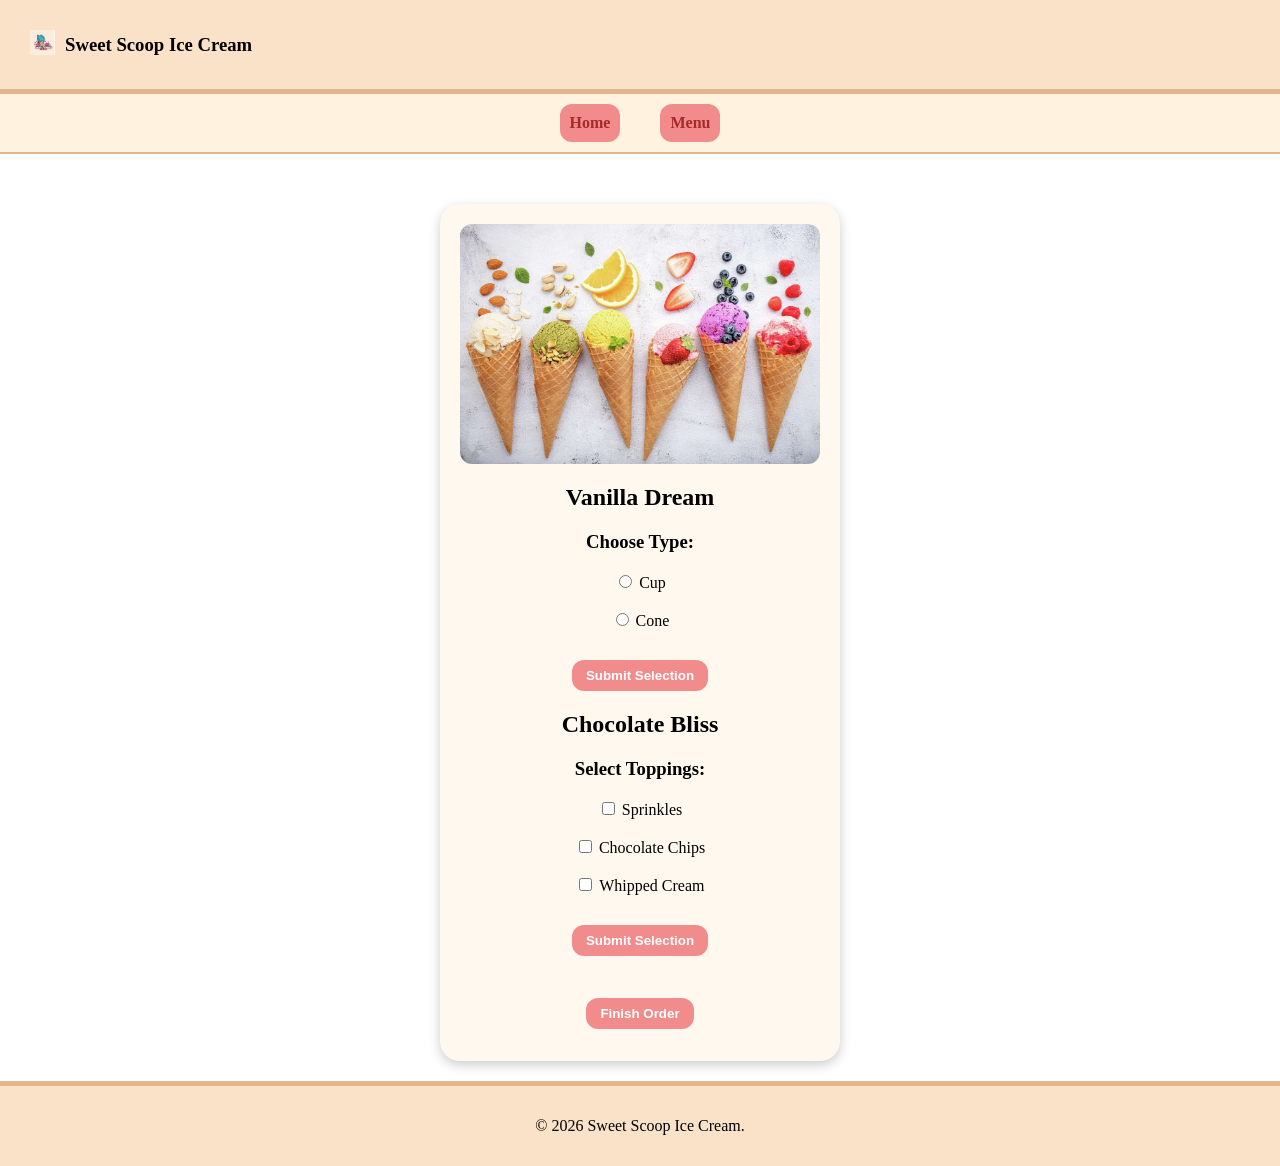
==== customize_order.html @ e47045ab "Initial commit" ====
<!DOCTYPE html>
<html lang="en">

<head>
    <meta charset="UTF-8">
    <meta name="viewport" content="width=device-width, initial-scale=1.0">
    <title>Customize Order</title>
    <link rel="stylesheet" href="styles.css">
</head>

<body>
    <header id="page_header">
        <div>
            <div><img src="img/logo.jpeg" alt="Sweet Scoop Ice Cream Logo"></div>
        </div>

        <div>
            <h3>Sweet Scoop Ice Cream</h3>
        </div>
    </header>

    <nav>
        <ul>
            <li><a href="index.html">Home</a></li>
            <li><a href="menu_view.html">Menu</a></li>
        </ul>
    </nav>

    <main class="customize_order_main">
        

        <form action="order_summary.html">
            <div>
                <img src="img/icecream_banner.jpeg" alt="Banner image for customizing order" id="banner_img">
            </div>

            <h2>Vanilla Dream</h2>
            <h3>Choose Type:</h3>

            <input type="radio" id="type_cup" name="type" value="Cup">
            <label for="type_cup">Cup</label><br><br>
            <input type="radio" id="type_cone" name="type" value="Cone">
            <label for="type_cone">Cone</label><br><br>
            <button type="button" name="update_order" value="submit_icecream_type">Submit Selection</button>

            <h2>Chocolate Bliss</h2>
            <h3>Select Toppings:</h3>

            <input type="checkbox" id="topping1" name="topping1" value="Sprinkles">
            <label for="topping1">Sprinkles</label><br><br>
            <input type="checkbox" id="topping2" name="topping2" value="Chocolate Chips">
            <label for="topping2">Chocolate Chips</label><br><br>
            <input type="checkbox" id="topping3" name="topping3" value="Whipped Cream">
            <label for="topping3">Whipped Cream</label><br><br>
            <button type="button" name="update_order" value="submit_toppings">Submit Selection</button>

            <br>
            <button type="submit">Finish Order</button>
        </form>
    </main>

    <footer>
        <p>&copy; 2026 Sweet Scoop Ice Cream.</p>
    </footer>
</body>

</html>
---- styles.css ----
html,
body {
    margin: 0;
    padding: 0;
    height: 100%;
}

body {
    min-height: 100vh;
    display: flex;
    flex-direction: column;
}

main {
    flex: 1;
}

main section h2 { text-align: center; }

header {
    background-color: #f9e2c8;
    display: flex;
    gap: 10px;
    align-items: center;
    justify-content: flex-start;
    padding: 15px 30px;
    border-bottom: 5px solid #e4b48c;
}

header img {
    width: 25px;
    height: 25px;
}

#page_header > div {
    margin: 0;
    display: flex;
    align-items: center;
}

nav {
    background-color: #fff3e0;
    display: flex;
    justify-content: center;
    padding: 10px;
    border-bottom: 2px solid #e4b48c;
    margin-bottom: 30px;
    flex-wrap: wrap;
}

nav ul {
    list-style: none;
    margin: 0;
    padding: 0;
    display: flex;
    flex-wrap: wrap;
    gap: 20px;
    align-items: center;
}

nav a {
    display: block;
    text-decoration: none;
    color: brown;
    background-color: #f28c8c;
    font-weight: bold;
    padding: 10px;
    margin-left: 10px;
    margin-right: 10px;
    border-radius: 12px;
}

main section {
    display: flex;
    background-color: #fff8ee;
    border-radius: 25px;
    margin-bottom: 40px;
    box-shadow: 0 4px 12px rgba(0, 0, 0, 0.2);
    justify-content: center;
    align-items: center;
    flex-direction: column;
    padding: 25px;
}

footer {
    background-color: #f9e2c8;
    display: flex;
    row-gap: 10px;
    align-items: center;
    justify-content: center;
    padding: 15px;
    border-top: 5px solid #e4b48c;
}

.index_main {
    display: flex;
    flex-direction: column;
    justify-content: center;
    width: 100%;
    max-width: 1100px;
    margin: 0 auto;
    padding: 20px;
    box-sizing: border-box;
}

.login_main {
    display: flex;
    justify-content: center;
    width: 100%;
    max-width: 1100px;
    margin: 0 auto;
    padding: 20px;
}

#login_container {
    display: flex;
    flex-direction: column;
    gap: 20px;
    justify-content: center;
    align-items: center;
    background-color: #fff8ee;
    border-radius: 20px;
    box-shadow: 0 4px 12px rgba(0, 0, 0, 0.2);
    padding: 20px;
}

#login_form {
    text-align: center;
    margin: 0 auto 70px;
}

#login_form input[type="text"],
#login_form input[type="password"] {
    background-color: #fff8ee;
}

form button,
.add_btn {
    background-color: #f28c8c;
    color: #ffffff;
    font-weight: bold;
    border-radius: 12px;
    padding: 8px 14px;
    border: none;
    cursor: pointer;
}

.menu_main {
    width: 100%;
    max-width: 1100px;
    margin: 0 auto;
    padding: 20px;
    box-sizing: border-box;
}

.season_selector {
    text-align: center;
}

.season_selector select {
    background-color: #fff8ee;
    border-radius: 10px;
    padding: 6px 10px;
    border: 1px solid #e4b48c;
}

.tile_grid {
    text-align: center;
    display: flex;
    flex-wrap: wrap;
}

.ice_cream_tile {
    background-color: #ffffff;
    border: 20px solid #ffffff;
    border-radius: 20px;
    padding: 15px;
    margin: 15px;
    box-shadow: 0 4px 12px rgba(0, 0, 0, 0.2);
    width: calc(33.333% - 30px);
    text-align: center;
    box-sizing: border-box;
}

.ice_cream_tile img {
    width: 100%;
    height: 180px;
    object-fit: cover;
    border-radius: 12px;
}

.special_actions {
    margin-top: 10px;
}

.remove_btn {
    background-color: #c94c4c;
    color: #ffffff;
    font-weight: bold;
    border-radius: 12px;
    padding: 8px 14px;
    border: none;
    cursor: pointer;
}

.customize_link {
    display: inline-block;
    text-decoration: none;
    background-color: #f28c8c;
    color: #ffffff;
    font-weight: bold;
    border-radius: 12px;
    padding: 8px 14px;
    border: none;
    cursor: pointer;
}

#banner_img {
    width: 100%;
    height: 15rem;
    object-fit: cover;
    border-radius: 12px;
    display: block;
    margin: 0 auto;
}

.customize_order_main {
    width: 100%;
    max-width: 1100px;
    margin: 0 auto;
    padding: 20px;
    display: flex;
    justify-content: center;
    flex-direction: column;
    align-items: center;
    border-radius: 25px;
}

.customize_order_main form {
    max-width: 500px;
    margin: 0 auto;
    text-align: center;
    padding: 20px;
    background-color: #fff8ee;
    border-radius: 20px;
    box-shadow: 0 4px 12px rgba(0, 0, 0, 0.2);
}

.customize_order_main form button {
    display: block;
    margin: 12px auto;
}

.action_btn {
    display: inline-block;
    text-decoration: none;
    background-color: #f28c8c;
    color: #ffffff;
    font-weight: bold;
    border-radius: 12px;
    padding: 8px 14px;
    border: none;
    cursor: pointer;
}

.order_summary_main {
    width: 100%;
    max-width: 1100px;
    margin: 0 auto;
    padding: 20px;
    display: flex;
    justify-content: center;
    flex-direction: column;
    align-items: center;
    box-sizing: border-box;
}

.order_summary_main > table {
    margin: 0 auto;
    border-collapse: collapse;
    border: 1px solid black;
    background-color: #fff8ee;
    text-align: left;
}

.order_summary_main td {
    border: 1px solid #000;
    padding: 10px 15px;
}

.summary_actions {
    display: flex;
    justify-content: center;
    gap: 12px;
    margin-top: 20px;
}
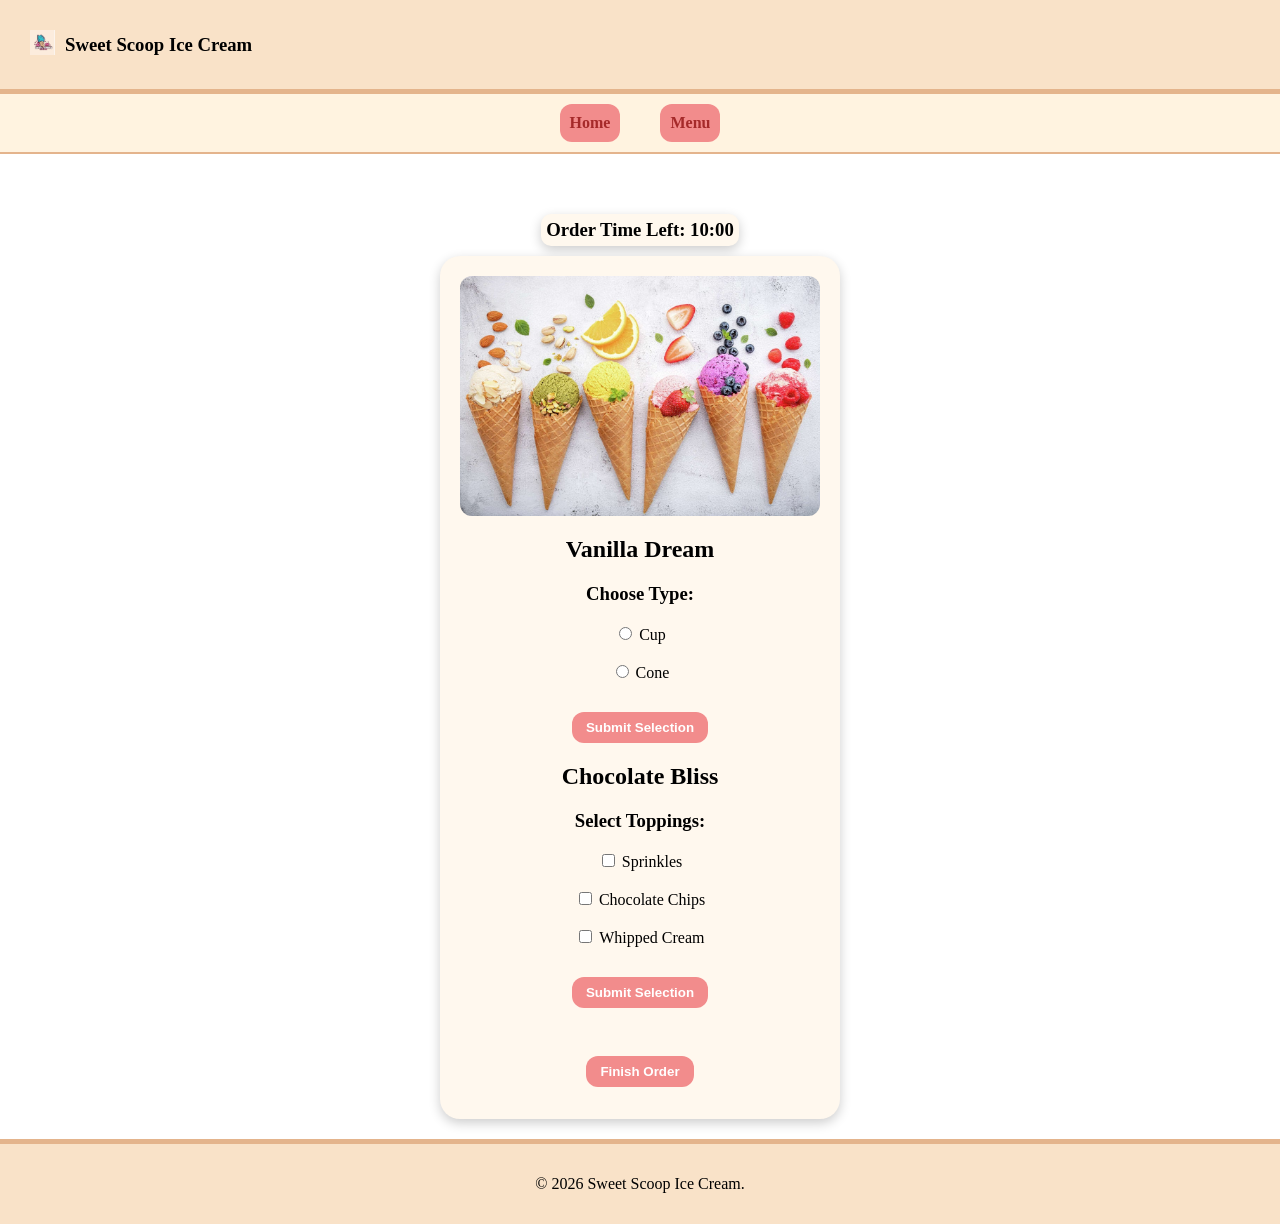
==== commit 0c803923: "Customize_order WIP" ====
--- a/customize_order.html
+++ b/customize_order.html
@@ -28,6 +28,7 @@
 
     <main class="customize_order_main">
         
+        <h3 id="timer">Order  Time Left: 10:00</h3>
 
         <form action="order_summary.html">
             <div>
@@ -41,6 +42,7 @@
             <label for="type_cup">Cup</label><br><br>
             <input type="radio" id="type_cone" name="type" value="Cone">
             <label for="type_cone">Cone</label><br><br>
+            <span id="type_error"></span>
             <button type="button" name="update_order" value="submit_icecream_type">Submit Selection</button>
 
             <h2>Chocolate Bliss</h2>
@@ -52,9 +54,11 @@
             <label for="topping2">Chocolate Chips</label><br><br>
             <input type="checkbox" id="topping3" name="topping3" value="Whipped Cream">
             <label for="topping3">Whipped Cream</label><br><br>
+            <span id="toppings_error"></span>
             <button type="button" name="update_order" value="submit_toppings">Submit Selection</button>
 
             <br>
+            <h3 id="total_price"></h3>
             <button type="submit">Finish Order</button>
         </form>
     </main>
@@ -62,6 +66,8 @@
     <footer>
         <p>&copy; 2026 Sweet Scoop Ice Cream.</p>
     </footer>
+
+    <script src="customize_order.js"></script>
 </body>
 
 </html>
--- a/styles.css
+++ b/styles.css
@@ -80,6 +80,25 @@
     align-items: center;
     flex-direction: column;
     padding: 25px;
+}
+#cart {
+  display: block;
+  justify-content: left;
+  align-items: left;
+  padding: 20px
+}
+#cart h2 {
+  text-align: left;
+  margin-bottom: 0px;
+}
+.cart_item {
+  display: flex;
+  justify-content: space-between;
+  background-color: #ffffff;
+  border: 2px solid #f9e2c8;
+  border-radius: 10px;
+  padding: 5px;
+  margin-top: 10px;
 }
 
 footer {
@@ -181,6 +200,10 @@
     text-align: center;
     box-sizing: border-box;
 }
+.ice_cream_tile:hover {
+  background-color: #eeeeee;
+  border: 20px solid #eeeeee;
+}
 
 .ice_cream_tile img {
     width: 100%;
@@ -251,6 +274,15 @@
     margin: 12px auto;
 }
 
+#timer {
+  background-color: #fff8ee;
+  margin: 10px;
+  padding: 5px;
+  text-align: center;
+  border-radius: 10px;
+  box-shadow: 0 4px 12px rgba(0, 0, 0, 0.2);
+}
+
 .action_btn {
     display: inline-block;
     text-decoration: none;
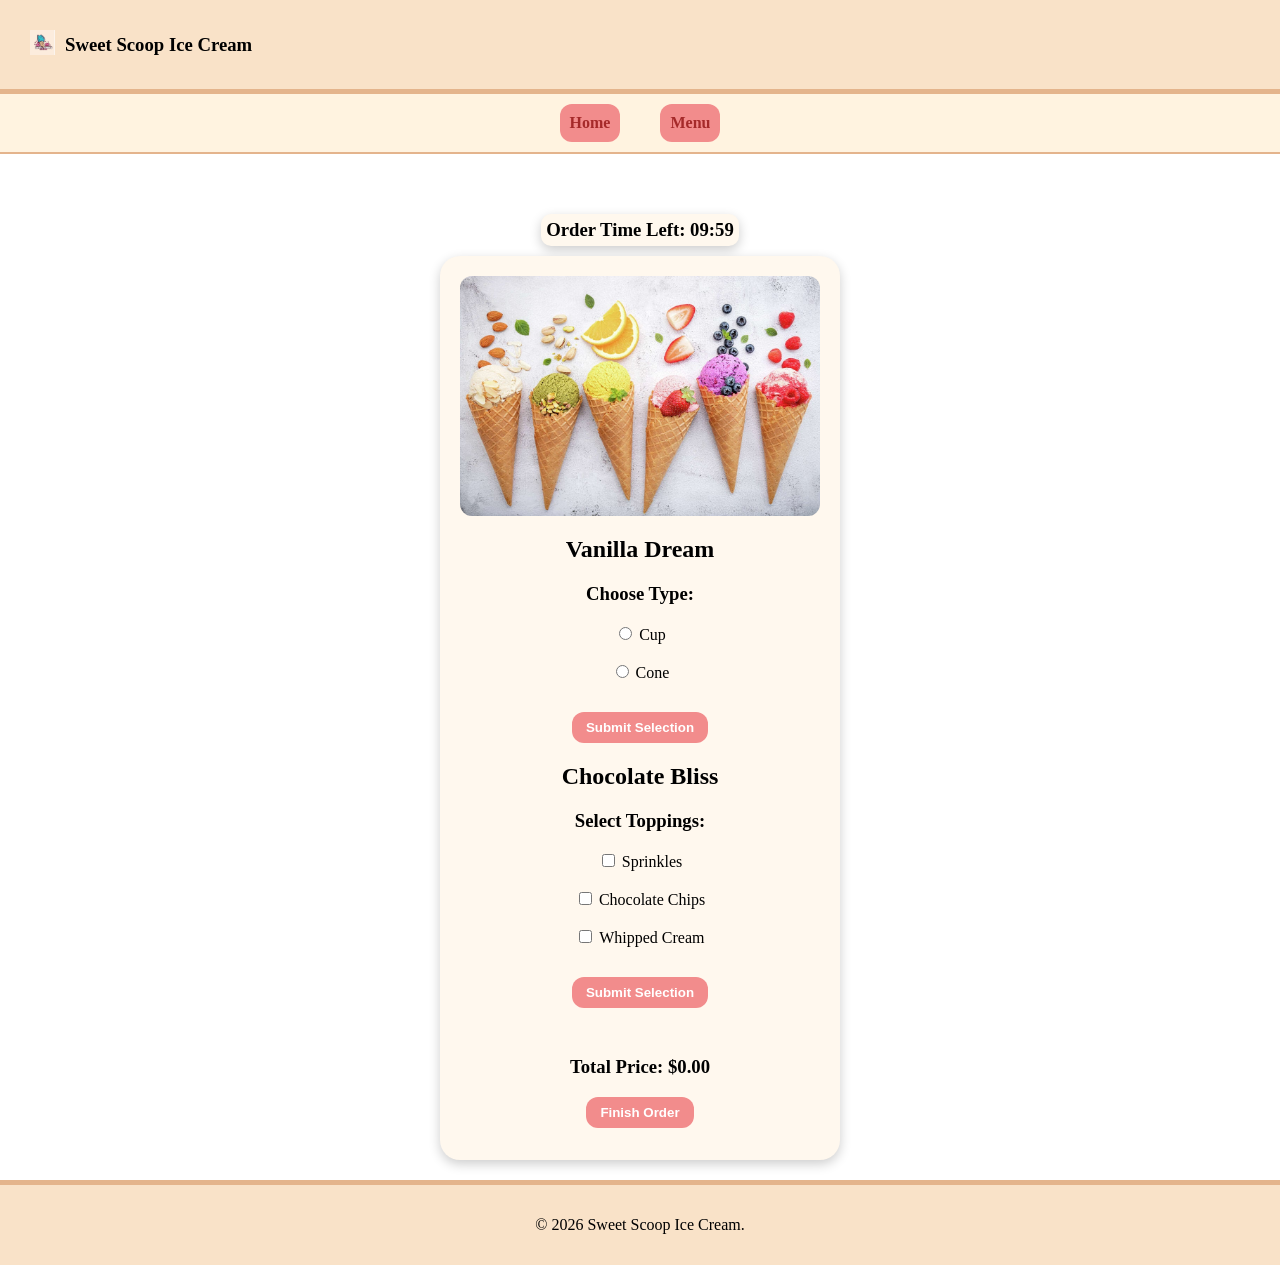
==== commit 31ad418b: "Finish customize_order" ====
--- a/customize_order.html
+++ b/customize_order.html
@@ -30,7 +30,7 @@
         
         <h3 id="timer">Order  Time Left: 10:00</h3>
 
-        <form action="order_summary.html">
+        <form>
             <div>
                 <img src="img/icecream_banner.jpeg" alt="Banner image for customizing order" id="banner_img">
             </div>
@@ -59,7 +59,7 @@
 
             <br>
             <h3 id="total_price"></h3>
-            <button type="submit">Finish Order</button>
+            <button type="button">Finish Order</button>
         </form>
     </main>
 
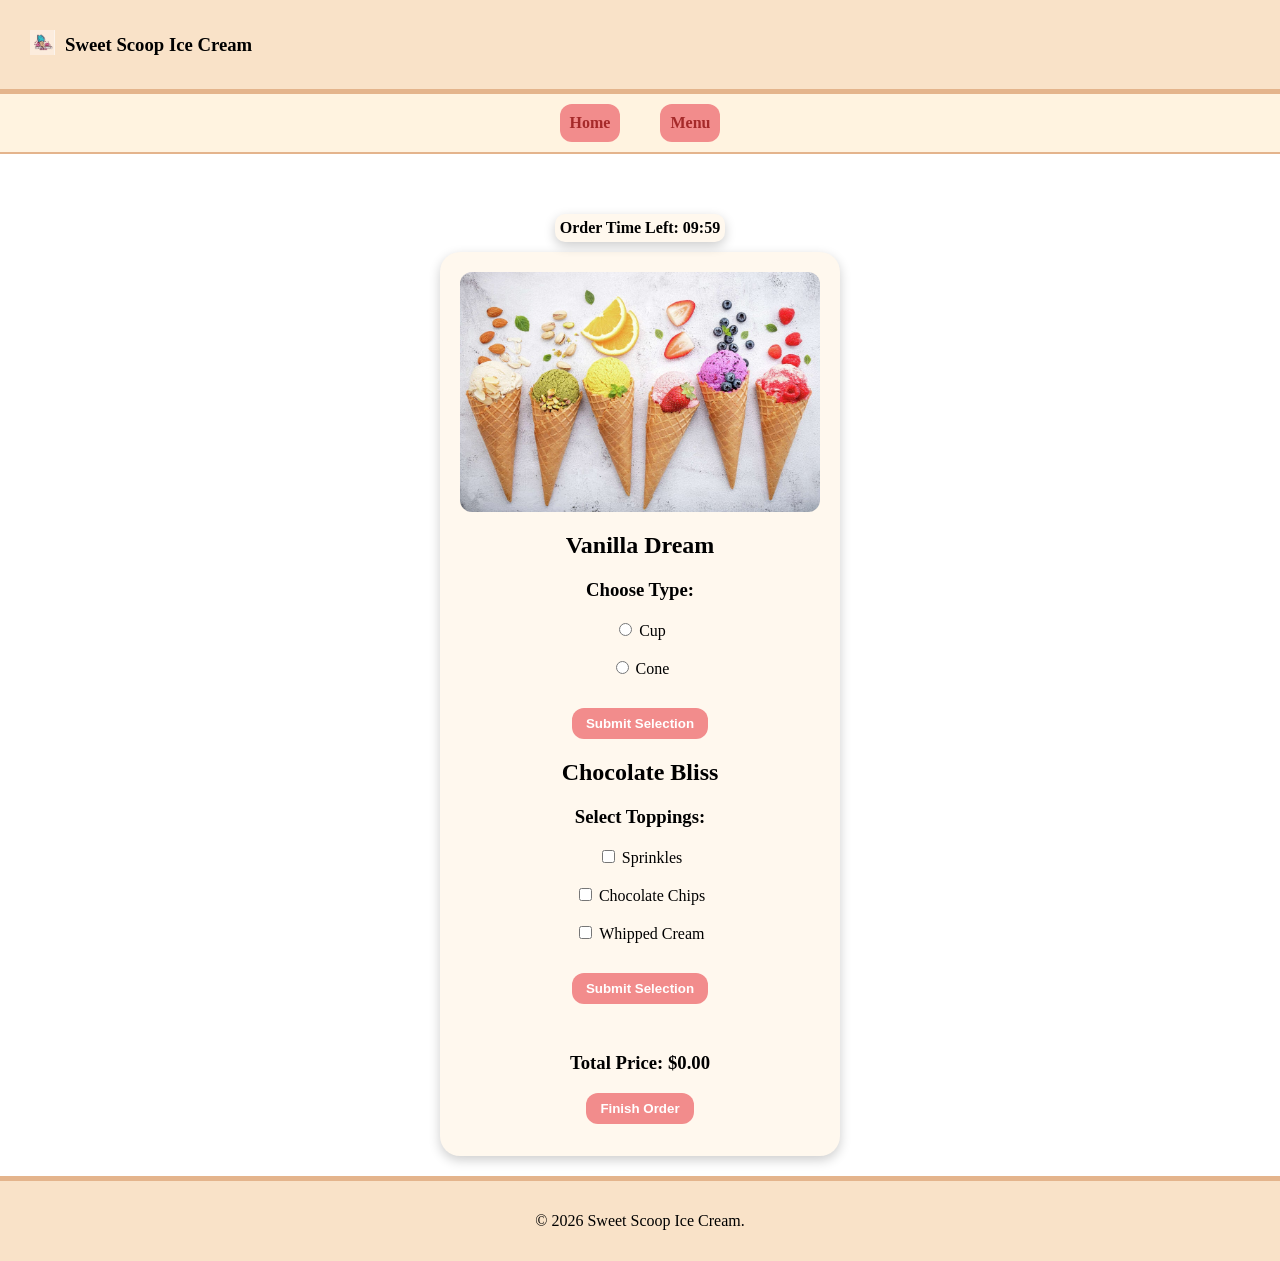
==== commit 1c8bd5be: "Finished Commit" ====
--- a/customize_order.html
+++ b/customize_order.html
@@ -28,7 +28,7 @@
 
     <main class="customize_order_main">
         
-        <h3 id="timer">Order  Time Left: 10:00</h3>
+        <h4 id="timer">Order  Time Left: 10:00</h3>
 
         <form>
             <div>
--- a/styles.css
+++ b/styles.css
@@ -16,7 +16,14 @@
 }
 
 main section h2 { text-align: center; }
-
+main h4{
+    position: sticky;
+    top : 50px
+}
+.cart-container{
+    position: sticky;
+    bottom: 60px;
+}
 header {
     background-color: #f9e2c8;
     display: flex;
@@ -141,8 +148,8 @@
     border-radius: 20px;
     box-shadow: 0 4px 12px rgba(0, 0, 0, 0.2);
     padding: 20px;
-}
-
+    margin-bottom: 70px;
+}
 #login_form {
     text-align: center;
     margin: 0 auto 70px;
@@ -326,3 +333,67 @@
     gap: 12px;
     margin-top: 20px;
 }
+#signInBox {
+  display: none;
+  margin-top: 12px;
+  padding: 12px 16px;
+  border-radius: 6px;
+  font-size: 14px;
+  font-weight: 500;
+  text-align: center;
+}
+
+#signInBox.success {
+  display: block;
+  background-color: #d4edda;
+  color: #155724;
+  border: 1px solid #c3e6cb;
+}
+
+#signInBox.error {
+  display: block;
+  background-color: #f8d7da;
+  color: #721c24;
+  border: 1px solid #f5c6cb;
+}
+
+#signup_btn {
+  background-color: #4CAF50;
+  color: white;
+  padding: 10px;
+  border-radius: 5px;
+  margin: 10px;
+  opacity: 0.5;
+  border: none;
+  cursor: pointer;
+  font-size: 14px;
+}
+
+#signup_btn:hover {
+  background-color: #45A049;
+  opacity: 1.0;
+}
+
+#signupMessageBox {
+  display: none;
+  margin-top: 12px;
+  padding: 12px 16px;
+  border-radius: 6px;
+  font-size: 14px;
+  font-weight: 500;
+  text-align: center;
+}
+
+#signupMessageBox.success {
+  display: block;
+  background-color: #d4edda;
+  color: #155724;
+  border: 1px solid #c3e6cb;
+}
+
+#signupMessageBox.error {
+  display: block;
+  background-color: #f8d7da;
+  color: #721c24;
+  border: 1px solid #f5c6cb;
+}
